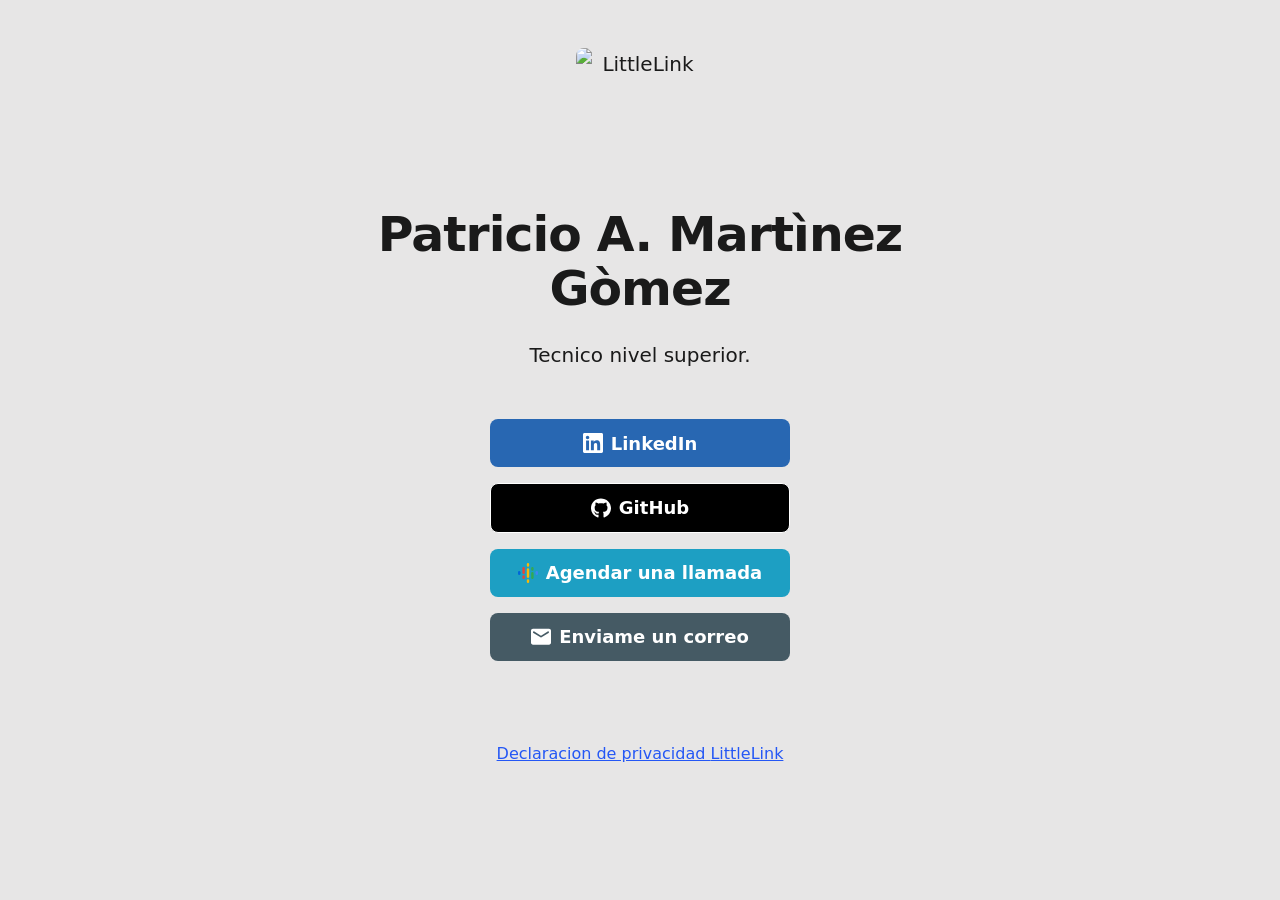
==== index.html @ 5863b047 "cambios grandes (mejora de ortografia, arreglo de codigo y cambio de favicon)" ====
<!DOCTYPE html>

<!-- 
  To change the theme, change the class on the html tag below to one of:
  - theme-auto: Automatically switches based on user's system preferences
  - theme-light: Forces light theme
  - theme-dark: Forces dark theme
-->

<html class="theme-light" lang="es_CL"> <!-- Update`class="theme-auto" with your preference -->

  <head>
    <meta charset="utf-8">
    <meta name="viewport" content="width=device-width, initial-scale=1">
        
    <!-- Page Title - Change this to your name/brand (50-60 characters recommended) -->
    <title>Portafolio Web de Patricio</title>
    <link rel="icon" type="image/x-icon" href="/images/netcenter_7.ico"> <!-- Update this with your own favicon -->
    
    <!-- Meta Description - Write a description (150-160 characters recommended) -->
    <meta name="description" content="Agregador de enlaces personal-profesional de Patricio.">
    
    <!-- Keywords 
    <meta name="keywords" content="">
    -->
    
    <!-- Canonical URL - Helps prevent duplicate content issues -->
    <meta rel="canonical" href="https://MagnumVD64.github.io">
    
    <!-- Author Information -->
    <meta name="author" content="Patricio MG, Chile">
     
    
    <!-- Stylesheets -->
    <link rel="stylesheet" href="css/reset.css">
    <link rel="stylesheet" href="css/style.css">
    <link rel="stylesheet" href="css/brands.css">
  
  </head>

<body>

    <div class="container">
        <div class="column">

            <!-- 
              By default, the Avatar is rounded. Use the following:
              - avatar--rounded: Automatically rounds the image
              - avatar--soft: Slightly rounds the image
              - avatar--none: Removes any rounding

              Be sure to replace the src with your own image path and update the alt text
            -->
            <img class="avatar avatar--soft" src="images/avatar.png" srcset="images/avatar@2x.png 2x" alt="LittleLink">

            <!-- Replace with your name or brand -->
            <h1>
              <div>Patricio A. Martìnez Gòmez</div>
            </h1>

            <!-- Add a short description about yourself or your brand -->
            <p>Tecnico nivel superior.</p>

            <!-- All your buttons go here -->
            <div class="button-stack" role="navigation">

              <!-- Linkedin -->
              <a class="button button-linked" href="https://www.linkedin.com/in/pmartinezg-6b659329a/" target="_blank" rel="noopener" role="button"><img class="icon" aria-hidden="true" src="images/icons/linkedin.svg" alt="LinkedIn Logo">LinkedIn</a>
              
              <!-- GitHub -->
              <a class="button button-github" href="https://github.com/MagnumVD64" target="_blank" rel="noopener" role="button"><img class="icon" aria-hidden="true" src="images/icons/github.svg" alt="GitHub Logo">GitHub</a>

              <!-- Google Calendar -->
              <a class="button button-bandcamp" href="https://calendar.app.google/JWwjUa4GKrFmV5VLA" target="_blank" rel="noopener" role="button"><img class="icon" aria-hidden="true" src="images/icons/google-podcasts.svg" alt="Calendar Icon">Agendar una llamada</a>

              <!-- Generic Email -->
              <a class="button button-whatsapp" href="mailto:p.martinez@duocuc.cl" target="_blank" rel="noopener" role="button"><img class="icon" aria-hidden="true" src="images/icons/generic-email.svg" alt="Email Icon">Enviame un correo</a>

              <!-- Generic Homepage 
              <a class="button button-default" href="#" target="_blank" rel="noopener" role="button"><img class="icon" aria-hidden="true" src="images/icons/generic-homepage.svg" alt="Homepage Icon">Visita mi Web</a>
              -->

              <!-- Default LittleLink
              <a class="button button-default" href="#" target="_blank" rel="noopener" role="button"><img class="icon" aria-hidden="true" src="images/icons/littlelink.svg" alt="LittleLink Logo">LittleLink</a>
              -->
              
              <!-- Generic Blog 
              <a class="button button-default" href="#" target="_blank" rel="noopener" role="button"><img class="icon" aria-hidden="true" src="images/icons/generic-blog.svg" alt="Blog Icon">Read our blog</a>
              -->
                        
              <!-- Generic Cloud
              <a class="button button-default" href="#" target="_blank" rel="noopener" role="button"><img class="icon" aria-hidden="true" src="images/icons/generic-cloud.svg" alt="Cloud Icon">Download File</a>
              -->
              
              <!-- Generic Code 
              <a class="button button-default" href="#" target="_blank" rel="noopener" role="button"><img class="icon" aria-hidden="true" src="images/icons/generic-code.svg" alt="Code Icon">View the code</a>
              -->
              
              <!-- Generic Computer 
              <a class="button button-default" href="#" target="_blank" rel="noopener" role="button"><img class="icon" aria-hidden="true" src="images/icons/generic-computer.svg" alt="Computer Icon">Homelab Setup</a>
              -->
              
              <!-- Generic Phone
              <a class="button button-default" href="#" target="_blank" rel="noopener" role="button"><img class="icon" aria-hidden="true" src="images/icons/generic-phone.svg" alt="Phone Icon">Call Us</a>
              -->
              
              <!-- Generic Review 
              <a class="button button-default" href="#" target="_blank" rel="noopener" role="button"><img class="icon" aria-hidden="true" src="images/icons/generic-review.svg" alt="Review Icon">Leave us a review</a>
              -->
              
              <!-- Generic RSS
              <a class="button button-default" href="#" target="_blank" rel="noopener" role="button"><img class="icon" aria-hidden="true" src="images/icons/generic-rss.svg" alt="RSS Icon">RSS Subscribe</a>
              -->
              
              <!-- Generic Shopping Bag
              <a class="button button-default" href="#" target="_blank" rel="noopener" role="button"><img class="icon" aria-hidden="true" src="images/icons/generic-shopping-bag.svg" alt="Shopping Bag Icon">Visit Our Shop</a>
              -->
              
              <!-- Generic Shopping Tag
              <a class="button button-default" href="#" target="_blank" rel="noopener" role="button"><img class="icon" aria-hidden="true" src="images/icons/generic-shopping-tag.svg" alt="Shopping Tag Icon">10% Discount</a>
              -->
              
              <!-- Generic SMS
              <a class="button button-default" href="#" target="_blank" rel="noopener" role="button"><img class="icon" aria-hidden="true" src="images/icons/generic-sms.svg" alt="SMS Icon">Send us a message</a>
              -->
              
              <!-- Generic Website 
              <a class="button button-default" href="#" target="_blank" rel="noopener" role="button"><img class="icon" aria-hidden="true" src="images/icons/generic-website.svg" alt="Website Icon">Visit Website</a>
              -->
              <!-- LittleLink Extended
              <a class="button button-default" href="https://github.com/sethcottle/littlelink-extended" target="_blank" rel="noopener" role="button"><img class="icon" aria-hidden="true" src="images/icons/littlelink.svg" alt="LittleLink Logo">LittleLink Extended</a>
              -->
              
      </div>
        
      <!-- Feel free to add your own footer information, including updating `privacy.html` to reflect how your LittleLink fork is set up -->
      <footer>
        <a href="privacy.html">Declaracion de privacidad </a> <a href="https://littlelink.io" target="_blank" rel="noopener">LittleLink</a>
      </footer>
    
    </div>
  </div>

</body>

</html>
---- css/style.css ----
/*
* LittleLink
* https://littlelink.io
* Free to use under the MIT license
* http://www.opensource.org/licenses/mit-license.php
*/

/* Base Typography Settings
–––––––––––––––––––––––––––––––––––––––––––––––––– */
:root {
	font-size:16px;
}

/* Grid
  –––––––––––––––––––––––––––––––––––––––––––––––––– */
  .container {
	position:relative;
	width:100%;
	max-width:37.5rem;     				/* 600px */
    text-align:center;
	margin:0 auto;
	padding:3rem 1.25rem 0 1.25rem;
	box-sizing:border-box;
}
.container-left {
	position:relative;
	width:100%;
	max-width:37.5rem;
	text-align:left;
	margin:0 auto;
	padding:0 1.25rem;
	box-sizing:border-box;
}
.container-left p {
	margin-bottom: 1rem;  				/* 16px space between paragraphs */
  }
.column {
	position:center;
	width:100%;
	float:center;
	box-sizing:border-box;
}
/* For devices larger than 400px */
  @media (min-width:25rem) {            /* 400px */
    .container {
	width:85%;
	padding-left:0;
	padding-right:0;
}
}/* For devices larger than 550px */
  @media (min-width:34.375rem) {        /* 550px */
    .container {
	width:80%;
}
.column,.columns {
	margin-left:0;
}
.column:first-child,.columns:first-child {
	margin-left:0;
}
}

/* Base Styles
  –––––––––––––––––––––––––––––––––––––––––––––––––– */
  body {
	margin:0;
	padding:0;
	background-color:#e7e6e6;
	color:#1a1a1a;
	font-family:"Open Sans",system-ui;
	font-size:1.125rem;     				/* 18px */
    font-weight:400;
	line-height:1.6;
}

/* Typography
  –––––––––––––––––––––––––––––––––––––––––––––––––– */
  h1 {
	margin:0 0 0.5rem 0;
	font-size:3rem;         		/* 48px */
    font-weight:800;
	line-height:1;
	letter-spacing:0;
	word-wrap:break-word;
	overflow-wrap:break-word;
	hyphens:auto;           		/* Delete this to remove automatic hyphen on line break */
}
.container p {
	margin:0 0 2rem 0;
}

/* Base Typography Settings
–––––––––––––––––––––––––––––––––––––––––––––––––– */
/* Base size - 16px browser default */
:root {
  font-size:16px;           /* Using a 1.25 modular scale for typography */
  --scale-0:1rem;           /* 16px */
  --scale-1:1.25rem;        /* 20px */
  --scale-2:1.563rem;       /* 25px */
  --scale-3:1.953rem;       /* 31px */
  --scale-4:2.441rem;       /* 39px */
  --scale-5:3.052rem;       /* 49px */
  
  /* Spacing units */
  --spacing-xs:0.5rem;      /* 8px */
  --spacing-s:1rem;         /* 16px */
  --spacing-m:1.5rem;       /* 24px */
  --spacing-l:2rem;         /* 32px */
  --spacing-xl:3rem;        /* 48px */
  --spacing-xxl:4rem;       /* 64px */
}

/* Avatar */
.avatar {
	width: 8rem;             /* 128px */
	height: 8rem;
	border-radius: 50%;
	object-fit: cover;
	background-position: center;
	margin-bottom: var(--spacing-l);
	margin-left: auto;
	margin-right: auto;
	display: block;
  }

/* Typography Scale */
h1 {
	margin:0 0 var(--spacing-m) 0;
	font-size:var(--scale-5);           /* ~49px */
  	font-weight:800;
	line-height:1.1;
	letter-spacing:-0.02em;
	word-wrap:break-word;
	overflow-wrap:break-word;
}
body {
	font-size:var(--scale-1);           /* 20px */
  	line-height:1.6;
}
.container p {
	margin:0 0 var(--spacing-xl) 0;
	font-size:var(--scale-1);
	line-height:1.6;
}

/* Container spacing */
.container {
	padding:var(--spacing-xl) var(--spacing-m) 0 var(--spacing-m);
	text-align:center;
}

/* Footer */
footer {
	margin:var(--spacing-xxl) 0;            /* 4rem (64px) top and bottom */
    font-size:var(--scale-0);
}

/* Responsive adjustments */
@media (max-width:34.375rem) {              /* 550px */
  h1 {
	font-size:var(--scale-4);
}
body {
	font-size:var(--scale-0);
}
.container p {
	font-size:var(--scale-0);
}
.avatar {
	margin-bottom:var(--spacing-m);
}
footer {
	margin:var(--spacing-xl) 0;         	/* 3rem (48px) top and bottom */
}
}

/* Links
  –––––––––––––––––––––––––––––––––––––––––––––––––– */
  a {
	color:#2457F5;
	text-decoration:underline;
}
a:hover {
	color:#083BDA;
}

/* Buttons
–––––––––––––––––––––––––––––––––––––––––––––––––– */
.button,button {
	display:inline-flex;
	align-items:center;
	justify-content:center;
	width:18.75rem;             	/* 300px */
 	min-height:3rem;                /* 48px */
  	padding:0.75rem 1rem;         	/* 12px ; 16px */
  	font-size:1.125rem;           	/* 18px */
  	font-weight:700;
	text-decoration:none;
	white-space:normal;
  	background-color:var(--button-background,transparent);
	color:var(--button-text,#000000);
	border:var(--button-border,none);
	border-radius:0.5rem;
	cursor:pointer;
	box-sizing:border-box;
	hyphens:auto;               	/* Delete this to remove automatic hyphen on line break */
  	margin-bottom:1rem;
	text-align:center;
	line-height:1.3;
}

/* Icons
–––––––––––––––––––––––––––––––––––––––––––––––––– */
.icon {
	width:1.25rem;
	height:1.25rem;
	margin-right:0.5rem;
	flex-shrink:0;
}

/* Avatar
  –––––––––––––––––––––––––––––––––––––––––––––––––– */
.avatar {
	width: 8rem;             /* 128px */
	height: 8rem;
	object-fit: cover;
	background-position: center;
	margin-bottom: var(--spacing-l);
  }

   /* Modifier for no avatar rounding */
   .avatar--none {
	border-radius: 0%;
  }

  /* Modifier for rounded avatar */
  .avatar--rounded {
	border-radius: 50%;
  }
  
  /* Modifier for slightly rounded corners */
  .avatar--soft {
	border-radius: 0.5rem;   /* 8px rounded corners */
  }

/* Theme System
  –––––––––––––––––––––––––––––––––––––––––––––––––– */
/* Light theme is default above */
  
/* Dark theme */
:root.theme-dark {
	color-scheme:dark;
}
:root.theme-dark :focus-visible {
	outline: 2px solid #4899F7;
	outline-offset: 2px;
  }
:root.theme-dark body {
	background-color:#121212;
	color:#ffffff;
}
:root.theme-dark a:not(.button) {
	color:#4899F7;
}
:root.theme-dark a:not(.button):hover {
	color:#7AB8FF;
}

/* Auto theme */
:root.theme-auto {
	color-scheme:light dark;
}
@media (prefers-color-scheme:dark) {
	:root.theme-auto body {
	background-color:#121212;
	color:#ffffff;
}
:root.theme-auto :focus-visible {
    outline: 2px solid #4899F7;
    outline-offset: 2px;
  }
:root.theme-auto a:not(.button) {
	color:#4899F7;
}
:root.theme-auto a:not(.button):hover {
	color:#7AB8FF;
}
}

/* Button Text Color Override
    –––––––––––––––––––––––––––––––––––––––––––––––––– */
    .button:hover,button:hover {
	color:var(--button-text);
}

/* Responsive Typography
  –––––––––––––––––––––––––––––––––––––––––––––––––– */
  @media (max-width:34.375rem) {            /* 550px */
    h1 {
	font-size:2rem;                         /* 32px */
	}
	body {
	font-size:1rem;                    		/* 16px */
	}
}

/* Privacy Page Styles
  –––––––––––––––––––––––––––––––––––––––––––––––––– */
nav {
	margin:var(--spacing-l) 0;
	text-align:left;
}
section {
	margin:var(--spacing-xl) 0;
	text-align:left;
}
h2 {
	font-size:var(--scale-3);
	font-weight:700;
	margin-bottom:var(--spacing-m);
}
h3 {
	font-size:var(--scale-2);
	font-weight:600;
	margin:var(--spacing-l) 0 var(--spacing-s) 0;
}
ul {
	list-style:none;
	padding:0;
	margin:0 0 var(--spacing-m) 0;
}
ul li {
	margin-bottom:var(--spacing-xs);
}

/* Privacy page specific responsive adjustments */
  @media (max-width:34.375rem) {
	h2 {
	font-size:var(--scale-2);
	}
	h3 {
	font-size:var(--scale-1);
	}
	section {
	margin:var(--spacing-l) 0;
	}
}

/* Font Face Definitions
  –––––––––––––––––––––––––––––––––––––––––––––––––– */
@font-face {
	font-display:swap;
	font-family:'Open Sans';
	font-style:normal;
	font-weight:400;
	src:url('../fonts/open-sans-v34-vietnamese_latin-ext_latin_hebrew_greek-ext_greek_cyrillic-ext_cyrillic-regular.eot');
	src:url('../fonts/open-sans-v34-vietnamese_latin-ext_latin_hebrew_greek-ext_greek_cyrillic-ext_cyrillic-regular.eot?#iefix') format('embedded-opentype'),url('../fonts/open-sans-v34-vietnamese_latin-ext_latin_hebrew_greek-ext_greek_cyrillic-ext_cyrillic-regular.woff2') format('woff2'),url('../fonts/open-sans-v34-vietnamese_latin-ext_latin_hebrew_greek-ext_greek_cyrillic-ext_cyrillic-regular.woff') format('woff'),url('../fonts/open-sans-v34-vietnamese_latin-ext_latin_hebrew_greek-ext_greek_cyrillic-ext_cyrillic-regular.ttf') format('truetype'),url('../fonts/open-sans-v34-vietnamese_latin-ext_latin_hebrew_greek-ext_greek_cyrillic-ext_cyrillic-regular.svg#OpenSans') format('svg');
}
@font-face {
	font-display:swap;
	font-family:'Open Sans';
	font-style:normal;
	font-weight:600;
	src:url('../fonts/open-sans-v34-vietnamese_latin-ext_latin_hebrew_greek-ext_greek_cyrillic-ext_cyrillic-600.eot');
	src:url('../fonts/open-sans-v34-vietnamese_latin-ext_latin_hebrew_greek-ext_greek_cyrillic-ext_cyrillic-600.eot?#iefix') format('embedded-opentype'),url('../fonts/open-sans-v34-vietnamese_latin-ext_latin_hebrew_greek-ext_greek_cyrillic-ext_cyrillic-600.woff2') format('woff2'),url('../fonts/open-sans-v34-vietnamese_latin-ext_latin_hebrew_greek-ext_greek_cyrillic-ext_cyrillic-600.woff') format('woff'),url('../fonts/open-sans-v34-vietnamese_latin-ext_latin_hebrew_greek-ext_greek_cyrillic-ext_cyrillic-600.ttf') format('truetype'),url('../fonts/open-sans-v34-vietnamese_latin-ext_latin_hebrew_greek-ext_greek_cyrillic-ext_cyrillic-600.svg#OpenSans') format('svg');
}
@font-face {
	font-display:swap;
	font-family:'Open Sans';
	font-style:normal;
	font-weight:700;
	src:url('../fonts/open-sans-v34-vietnamese_latin-ext_latin_hebrew_greek-ext_greek_cyrillic-ext_cyrillic-700.eot');
	src:url('../fonts/open-sans-v34-vietnamese_latin-ext_latin_hebrew_greek-ext_greek_cyrillic-ext_cyrillic-700.eot?#iefix') format('embedded-opentype'),url('../fonts/open-sans-v34-vietnamese_latin-ext_latin_hebrew_greek-ext_greek_cyrillic-ext_cyrillic-700.woff2') format('woff2'),url('../fonts/open-sans-v34-vietnamese_latin-ext_latin_hebrew_greek-ext_greek_cyrillic-ext_cyrillic-700.woff') format('woff'),url('../fonts/open-sans-v34-vietnamese_latin-ext_latin_hebrew_greek-ext_greek_cyrillic-ext_cyrillic-700.ttf') format('truetype'),url('../fonts/open-sans-v34-vietnamese_latin-ext_latin_hebrew_greek-ext_greek_cyrillic-ext_cyrillic-700.svg#OpenSans') format('svg');
}
@font-face {
	font-display:swap;
	font-family:'Open Sans';
	font-style:normal;
	font-weight:800;
	src:url('../fonts/open-sans-v34-vietnamese_latin-ext_latin_hebrew_greek-ext_greek_cyrillic-ext_cyrillic-800.eot');
	src:url('../fonts/open-sans-v34-vietnamese_latin-ext_latin_hebrew_greek-ext_greek_cyrillic-ext_cyrillic-800.eot?#iefix') format('embedded-opentype'),url('../fonts/open-sans-v34-vietnamese_latin-ext_latin_hebrew_greek-ext_greek_cyrillic-ext_cyrillic-800.woff2') format('woff2'),url('../fonts/open-sans-v34-vietnamese_latin-ext_latin_hebrew_greek-ext_greek_cyrillic-ext_cyrillic-800.woff') format('woff'),url('../fonts/open-sans-v34-vietnamese_latin-ext_latin_hebrew_greek-ext_greek_cyrillic-ext_cyrillic-800.ttf') format('truetype'),url('../fonts/open-sans-v34-vietnamese_latin-ext_latin_hebrew_greek-ext_greek_cyrillic-ext_cyrillic-800.svg#OpenSans') format('svg');
}
---- css/brands.css ----
/*
* LittleLink Button Styles
* https://littlelink.io
* Free to use under the MIT license
* http://www.opensource.org/licenses/mit-license.php
*/

/* Brand Button Base Styles
–––––––––––––––––––––––––––––––––––––––––––––––––– */
/* Only include brand-specific button styling here */
.button,button {
  color:var(--button-text,#000000);
  background-color:var(--button-background,transparent);
	border:var(--button-border,none);
	transition:filter 0.2s ease,transform 0.2s ease;
}

/* Global Button Hover Effect
–––––––––––––––––––––––––––––––––––––––––––––––––– */
.button:hover,button:hover {
	filter:brightness(90%);
	transform:translateY(-1px);
}

/* Button Icons
–––––––––––––––––––––––––––––––––––––––––––––––––– */
.icon {
	filter:var(--icon-filter,none);
}

/* Brand-Specific Styles
–––––––––––––––––––––––––––––––––––––––––––––––––– */

/* Default */
.button.button-default {
	--button-text:#ffffff;
	--button-background:#2457F5;
	--button-border:1px solid #ffffff;
}

/* Amazon */
.button-amazon {
	--button-text:#000000;
	--button-background:#FFFFFF;
	--button-border:1px solid #212121;
}

/* Amazon Music */
.button-amazon-music {
	--button-text:#000000;
	--button-background:#25D1DA;
}

/* Apple App Store */
.button-appstore {
	--button-text:#FFFFFF;
	--button-background:#000000;
	--button-border:1px solid #FFFFFF;
}

/* Apple Invites */
.button-invites {
	--button-text:#FFFFFF;
	--button-background:#000000;
	--button-border:1px solid #FFFFFF;
}

/* Apple Music */
.button-apple-music {
	--button-text:#ffffff;
	--button-background:#000000;
	--button-border:1px solid #FFFFFF;
}

/* Apple Music Alt */
.button-apple-music-alt {
	--button-text:#ffffff;
	background-image:linear-gradient(to bottom,#FB5C74,#FA233B);
}

/* Apple Podcasts */
.button-apple-podcasts {
	--button-text:#ffffff;
	--button-background:#000000;
	--button-border:1px solid #FFFFFF;
}

/* Apple Podcasts Alt */
.button-apple-podcasts-alt {
	--button-text:#ffffff;
	background-image:linear-gradient(to bottom,#F452FF,#832BC1);
}

/* Bandcamp */
.button-bandcamp {
	--button-text:#ffffff;
	--button-background:#1d9fc3;
}

/* Behance */
.button-behance {
	--button-text:#ffffff;
	--button-background:#0057FF;
  --button-border:1px solid #FFFFFF;
}

/* Bluesky */
.button-bluesky {
	--button-text:#FFFFFF;
	--button-background:#1185FE;
}

/* Bluesky Alt */
.button-bluesky-alt {
	--button-text:#000000;
	--button-background:#FFFFFF;
	--button-border:1px solid #000000;
}

/* Buy Me a Coffee */
.button-coffee {
	--button-text:#000000;
	--button-background:#ffdd00;
}

/* Cal.com */
.button-cal {
	--button-text:#FFFFFF;
	--button-background:#292929;
	--button-border:1px solid #FFFFFF;
}

/* Calendly */
.button-calendly {
	--button-text:#FFFFFF;
	--button-background:#006BFF;
}

/* Cash App */
.button-cash-app {
	--button-text:#ffffff;
	background-image:linear-gradient(to bottom,#00d64b,#00c244);
}

/* dev.to */
.button-dev-to {
	--button-text:#000000;
	--button-background:#f5f5f5;
	--button-border:1px solid #212121;
}

/* Discogs */
.button-discogs {
	--button-text:#000000;
	--button-background:#FFFFFF;
	--button-border:1px solid #000000;
}

/* Discogs Alt */
.button-discogs-alt {
	--button-text:#FFFFFF;
	--button-background:#000000;
	--button-border:1px solid #FFFFFF;
}

/* Discord */
.button-discord {
	--button-text:#ffffff;
	--button-background:#5865F2;
}

/* Dribbble */
.button-dribbble {
	--button-text:#000000;
	--button-background:#FFFFFF;
	--button-border:1px solid #212121;
}

/* Etsy */
.button-etsy {
	--button-text:#ffffff;
	--button-background:#F45800;
}

/* Facebook */
.button-faceb {
	--button-text:#ffffff;
	--button-background:#0866FF;
}

/* Facebook Messenger */
.button-messenger {
	--button-text:#ffffff;
	--button-background:#0866FF;
}

/* Figma */
.button-figma {
	--button-text:#ffffff;
	--button-background:#000000;
	--button-border:1px solid #FFFFFF;
}

/* Fiverr */
.button-fiverr {
	--button-text:#ffffff;
	--button-background:#1DBF73;
}

/* Flickr */
.button-flickr {
	--button-text:#ffffff;
	--button-background:#000000;
	--button-border:1px solid #FFFFFF;
}

/* GitHub */
.button-github {
	--button-text:#ffffff;
	--button-background:#000000;
	--button-border:1px solid #FFFFFF;
}

/* GitLab */
.button-gitlab {
	--button-text:#ffffff;
	--button-background:#6151b2;
}

/* GoFundMe */
.button-gofundme {
	--button-text:#ffffff;
	--button-background:#02A95C;
}

/* Goodreads */
.button-goodreads {
	--button-text:#333333;
	--button-background:#f3f1e6;
	--button-border:1px solid #212121;
}

/* Google Black */
.button-google-black {
	--button-text:#FFFFFF;
	--button-background:#000000;
	--button-border:1px solid #FFFFFF;
}

/* Google Play Store */
.button-playstore {
	--button-text:#FFFFFF;
	--button-background:#000000;
	--button-border:1px solid #FFFFFF;
}

/* Google Scholar */
.button-google-scholar {
	--button-text:#000000;
	--button-background:#FFFFFF;
	--button-border:1px solid #212121;
}

/* Hashnode */
.button-hashnode {
	--button-text:#000000;
	--button-background:#ffffff;
	--button-border:1px solid #212121;
}

/* Instagram */
.button-instagram {
	--button-text:#ffffff;
	background-image:linear-gradient(-135deg,#1400c8,#b900b4,#f50000);
}

/* Kick */
.button-kick {
	--button-text:#ffffff;
	--button-background:#000000;
	--button-border:1px solid #ffffff;
}

/* Kick Alt */
.button-kick-alt {
	--button-text:#000000;
	--button-background:#01e701;
}

/* Kickstarter */
.button-kickstarter {
	--button-text:#ffffff;
	--button-background:#05ce78;
}

/* Kit */
.button-kit {
	--button-text:#ffffff;
	--button-background:#000000;
	--button-border:1px solid #FFFFFF;
}

/* Ko-fi */
.button-ko-fi {
	--button-text:#ffffff;
	--button-background:#000000;
  --button-border:1px solid #FFFFFF;
}

/* Last.fm */
.button-last-fm {
	--button-text:#ffffff;
	--button-background:#D51007;
}

/* Letterboxd */
.button-letterboxd {
	--button-text:#ffffff;
	--button-background:#2c3440;
	--button-border:1px solid #FFFFFF;
}

/* Line */
.button-line {
	--button-text:#FFFFFF;
	--button-background:#06C755;
}

/* LinkedIn */
.button-linked {
	--button-text:#ffffff;
	--button-background:#2867b2;
}

/* Mailchimp */
.button-mailchimp {
	--button-text:#000000;
	--button-background:#FFE01B;
}

/* Mastodon */
.button-mastodon {
	--button-text:#ffffff;
	--button-background:#17063B;
	--button-border:1px solid #FFFFFF;
}

/* Matrix */
.button-matrix {
	--button-text:#000000;
	--button-background:#ffffff;
	--button-border:1px solid #000000;
}

/* Medium */
.button-medium {
	--button-text:#ffffff;
	--button-background:#000000;
	--button-border:1px solid #FFFFFF;
}

/* Microsoft */
.button-microsoft {
	--button-text:#ffffff;
	--button-background:#000000;
	--button-border:1px solid #FFFFFF;
}

/* Notion */
.button-notion {
	--button-text:#000000;
	--button-background:#ffffff;
	--button-border:1px solid #212121;
}

/* Obsidian */
.button.button-obsidian {
	--button-text:#ffffff;
	--button-background:#262626;
	--button-border:1px solid #ffffff;
}

/* OnlyFans */
.button-onlyfans {
	--button-text:#ffffff;
	--button-background:#00AEEF;
}

/* Patreon */
.button-patreon {
	--button-text:#ffffff;
	--button-background:#000000;
	--button-border:1px solid #FFFFFF;
}

/* PayPal */
.button-paypal {
	--button-text:#ffffff;
	--button-background:#002991;
  --button-border:1px solid #FFFFFF;
}

/* Pinterest */
.button-pinterest {
	--button-text:#000000;
	--button-background:#ffffff;
	--button-border:1px solid #212121;
}

/* Product Hunt */
.button-product-hunt {
	--button-text:#000000;
	--button-background:#ffffff;
	--button-border:1px solid #212121;
}

/* Reddit */
.button-reddit {
	--button-text:#FFFFFF;
	--button-background:#FF4500;
}

/* Shop */
.button-shop {
	--button-text:#ffffff;
	--button-background:#5A31F4;
}

/* Signal */
.button-signal {
	--button-text:#ffffff;
	--button-background:#3a76f0;
}

/* Slack */
.button-slack {
	--button-text:#000000;
	--button-background:#FFFFFF;
	--button-border:1px solid #212121;
}

/* Snapchat */
.button-snapchat {
	--button-text:#000000;
	--button-background:#fffc00;
}

/* SoundCloud */
.button-soundcloud {
	--button-text:#ffffff;
	--button-background:#ff5500;
}

/* Spotify */
.button-spotify {
	--button-text:#191414;
	--button-background:#1db954;
}

/* Spotify Alt */
.button-spotify-alt {
	--button-text:#FFFFFF;
	--button-background:#191414;
	--button-border:1px solid #FFFFFF;
}

/* Square */
.button-square {
	--button-text:#FFFFFF;
	--button-background:#006AFF;
}

/* Stack Overflow */
.button-stack-overflow {
	--button-text:#000000;
	--button-background:#FFFFFF;
	--button-border:1px solid #000000;
}

/* Steam */
.button-steam {
	--button-text:#ffffff;
	background-image:linear-gradient(90deg,#08BBFF,#2B75FF);
}

/* Steam Alt */
.button-steam-alt {
	--button-text:#ffffff;
	background-image:linear-gradient(90deg,#09172a,#072a57,#0c5085);
	--button-border:1px solid #FFFFFF;
}

/* Strava */
.button-strava {
	--button-text:#ffffff;
	--button-background:#fc5200;
}

/* Substack */
.button-substack {
	--button-text:#ffffff;
	--button-background:#FF6719;
}

/* Telegram */
.button-telegram {
	--button-text:#ffffff;
	--button-background:#3faee8;
}

/* Threads */
.button-threads {
	--button-text:#FFFFFF;
	--button-background:#000000;
	--button-border:1px solid #FFFFFF;
}

/* Threema */
.button-threema {
	--button-text:#000000;
	--button-background:#3fe669;
}

/* TikTok */
.button-tiktok {
	--button-text:#ffffff;
	--button-background:#000000;
	--button-border:1px solid #FFFFFF;
}

/* Trello */
.button-trello {
	--button-text:#ffffff;
	--button-background:#0065ff;
}

/* Tumblr */
.button-tumb {
	--button-text:#ffffff;
	--button-background:#131313;
	--button-border:1px solid #FFFFFF;
}

/* Twitch */
.button-twitch {
	--button-text:#ffffff;
	--button-background:#9146ff;
}

/* Unsplash */
.button-unsplash {
	--button-text:#000000;
	--button-background:#ffffff;
	--button-border:1px solid #212121;
}

/* Venmo */
.button-venmo {
	--button-text:#ffffff;
	--button-background:#008CFF;
}

/* Vimeo */
.button-vimeo {
	--button-text:#ffffff;
	--button-background:#1ab7ea;
}

/* VSCO */
.button-vsco {
	--button-text:#FFFFFF;
	--button-background:#000000;
	--button-border:1px solid #FFFFFF;
}

/* WhatsApp */
.button-whatsapp {
	--button-text:#ffffff;
	--button-background:#455a64;
}

/* WordPress */
.button-wordpress {
	--button-text:#ffffff;
	--button-background:#3858E9;
}

/* X */
.button-x {
	--button-text:#FFFFFF;
	--button-background:#000000;
	--button-border:1px solid #FFFFFF;
}

/* YouTube */
.button-yt {
	--button-text:#ffffff;
	--button-background:#282828;
	--button-border:1px solid #FFFFFF;
}

/* YouTube Alt */
.button-yt-alt {
	--button-text:#ffffff;
	--button-background:#FF0000;
}

/* Zoom */
.button-zoom {
	--button-text:#ffffff;
	--button-background:#0B5CFF;
  --button-border:1px solid #FFFFFF;
}
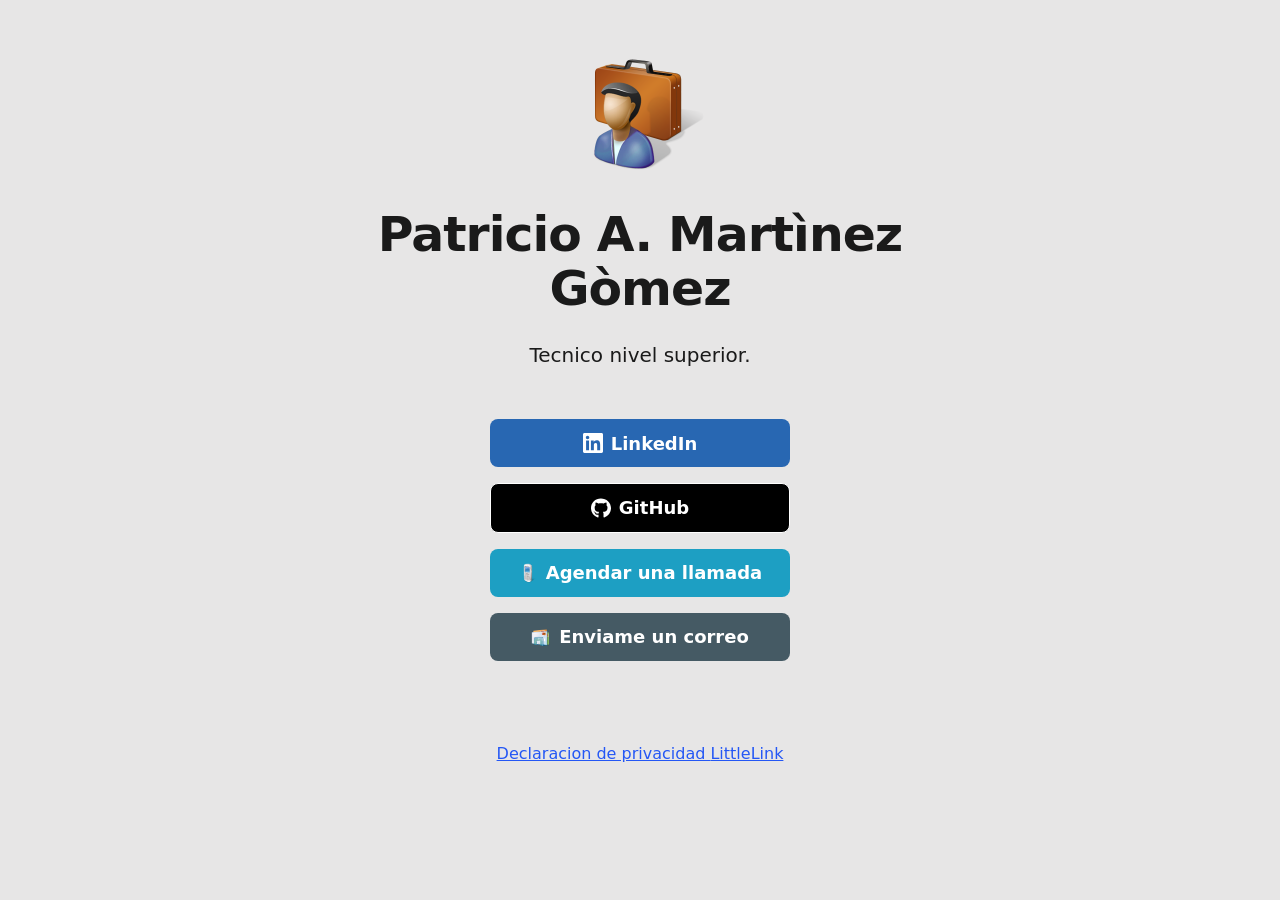
==== commit 3aecb0dd: "mejora de iconografia" ====
--- a/index.html
+++ b/index.html
@@ -15,7 +15,7 @@
         
     <!-- Page Title - Change this to your name/brand (50-60 characters recommended) -->
     <title>Portafolio Web de Patricio</title>
-    <link rel="icon" type="image/x-icon" href="/images/netcenter_7.ico"> <!-- Update this with your own favicon -->
+    <link rel="icon" type="image/x-icon" href="/images/portf.ico"> <!-- Update this with your own favicon -->
     
     <!-- Meta Description - Write a description (150-160 characters recommended) -->
     <meta name="description" content="Agregador de enlaces personal-profesional de Patricio.">
@@ -29,8 +29,7 @@
     
     <!-- Author Information -->
     <meta name="author" content="Patricio MG, Chile">
-     
-    
+         
     <!-- Stylesheets -->
     <link rel="stylesheet" href="css/reset.css">
     <link rel="stylesheet" href="css/style.css">
@@ -51,7 +50,7 @@
 
               Be sure to replace the src with your own image path and update the alt text
             -->
-            <img class="avatar avatar--soft" src="images/avatar.png" srcset="images/avatar@2x.png 2x" alt="LittleLink">
+            <img class="avatar avatar--soft" src="images/portf.ico" alt="LittleLink">
 
             <!-- Replace with your name or brand -->
             <h1>
@@ -71,10 +70,10 @@
               <a class="button button-github" href="https://github.com/MagnumVD64" target="_blank" rel="noopener" role="button"><img class="icon" aria-hidden="true" src="images/icons/github.svg" alt="GitHub Logo">GitHub</a>
 
               <!-- Google Calendar -->
-              <a class="button button-bandcamp" href="https://calendar.app.google/JWwjUa4GKrFmV5VLA" target="_blank" rel="noopener" role="button"><img class="icon" aria-hidden="true" src="images/icons/google-podcasts.svg" alt="Calendar Icon">Agendar una llamada</a>
+              <a class="button button-bandcamp" href="https://calendar.app.google/JWwjUa4GKrFmV5VLA" target="_blank" rel="noopener" role="button"><img class="icon" aria-hidden="true" src="images/icons/llamada.ico" alt="Calendar Icon">Agendar una llamada</a>
 
               <!-- Generic Email -->
-              <a class="button button-whatsapp" href="mailto:p.martinez@duocuc.cl" target="_blank" rel="noopener" role="button"><img class="icon" aria-hidden="true" src="images/icons/generic-email.svg" alt="Email Icon">Enviame un correo</a>
+              <a class="button button-whatsapp" href="mailto:p.martinez@duocuc.cl" target="_blank" rel="noopener" role="button"><img class="icon" aria-hidden="true" src="images/icons/mail.ico" alt="Email Icon">Enviame un correo</a>
 
               <!-- Generic Homepage 
               <a class="button button-default" href="#" target="_blank" rel="noopener" role="button"><img class="icon" aria-hidden="true" src="images/icons/generic-homepage.svg" alt="Homepage Icon">Visita mi Web</a>
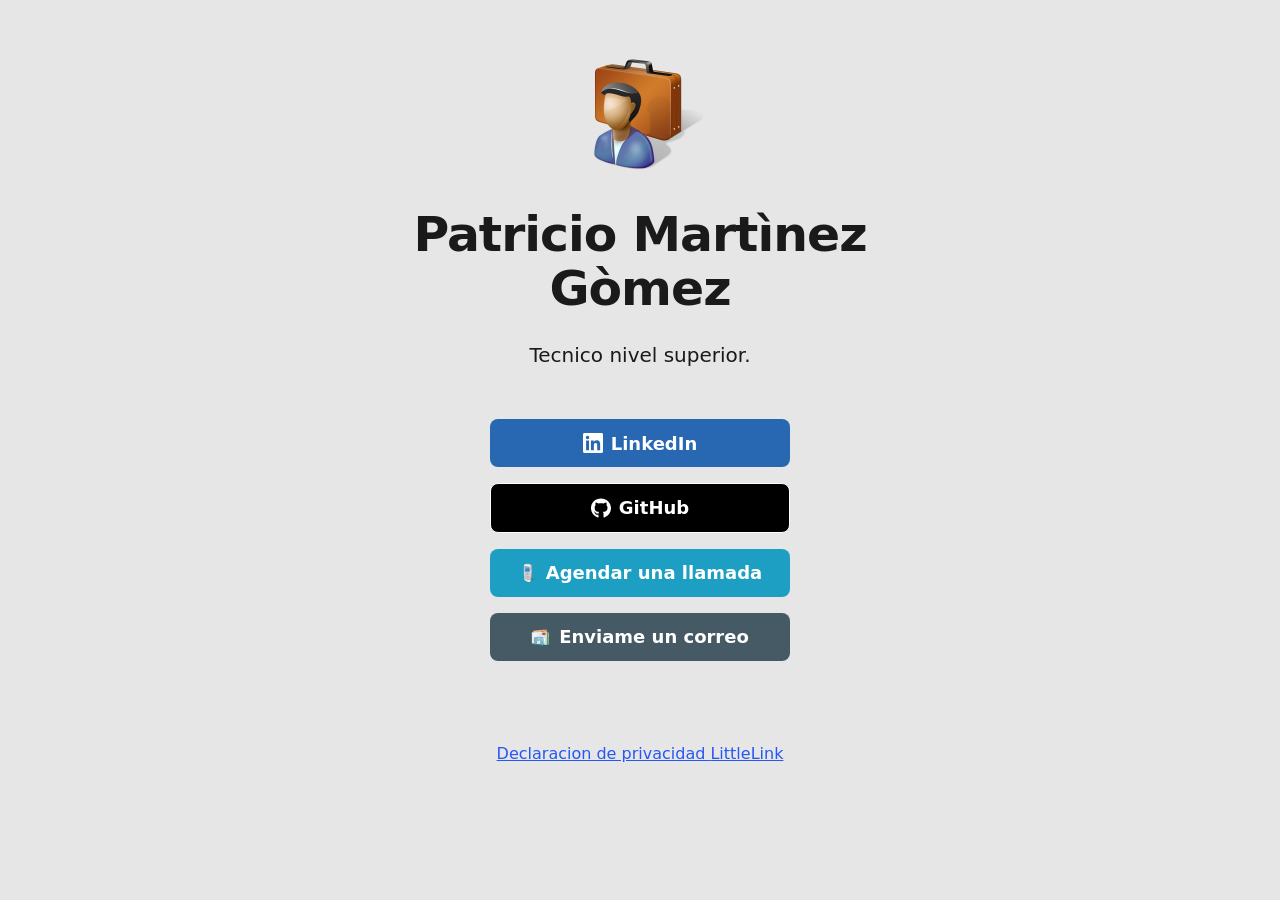
==== commit 1e971887: "ajuste index" ====
--- a/index.html
+++ b/index.html
@@ -54,7 +54,7 @@
 
             <!-- Replace with your name or brand -->
             <h1>
-              <div>Patricio A. Martìnez Gòmez</div>
+              <div>Patricio Martìnez Gòmez</div>
             </h1>
 
             <!-- Add a short description about yourself or your brand -->
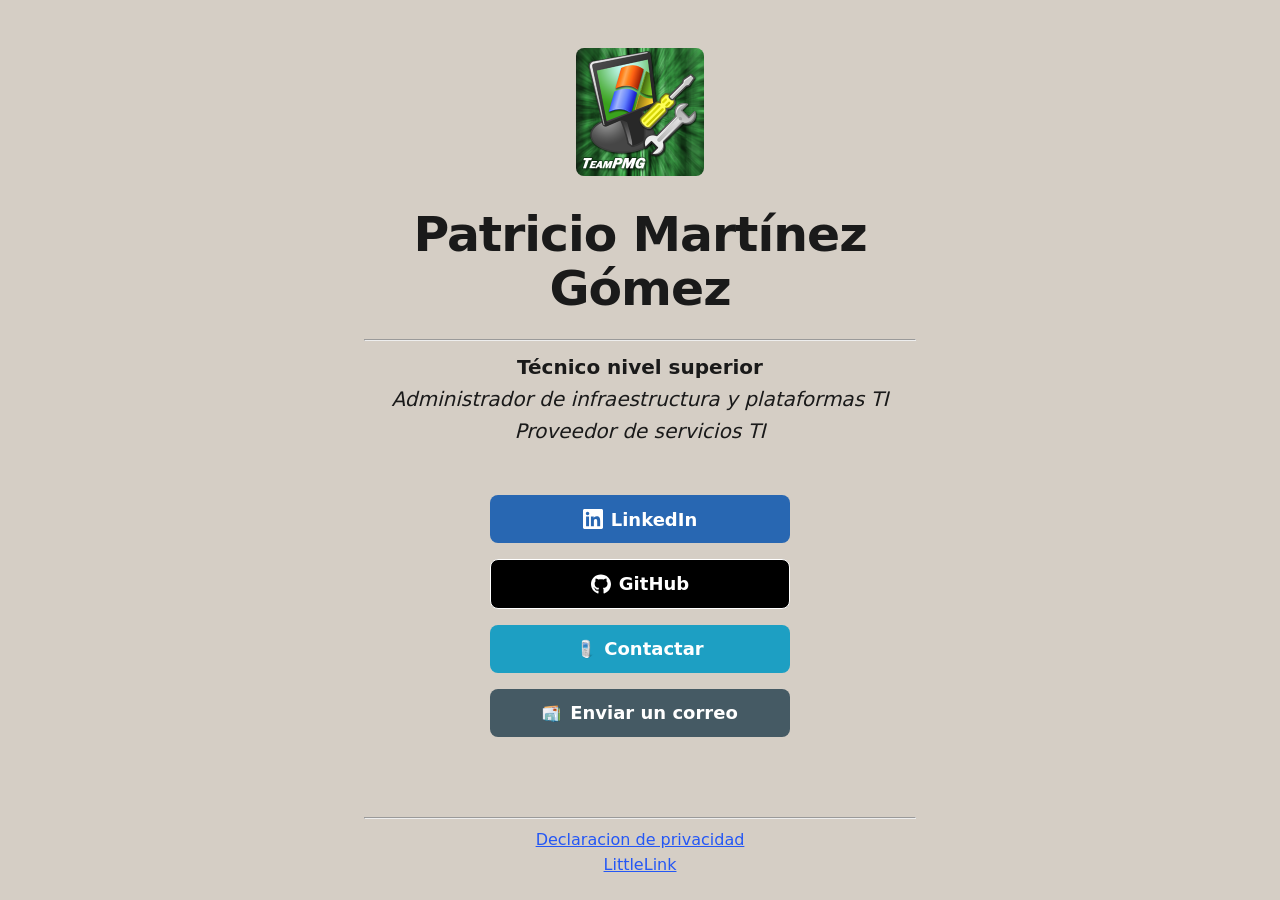
==== commit e992cb13: "Ajustes a index, style y cambio de logo." ====
--- a/index.html
+++ b/index.html
@@ -50,16 +50,17 @@
 
               Be sure to replace the src with your own image path and update the alt text
             -->
-            <img class="avatar avatar--soft" src="images/portf.ico" alt="LittleLink">
+            <img class="avatar avatar--soft" src="images/icons/teampmg_logo_matrix_v1.png" alt="LittleLink">
 
             <!-- Replace with your name or brand -->
             <h1>
-              <div>Patricio Martìnez Gòmez</div>
+              <div>Patricio Martínez Gómez</div>
             </h1>
 
             <!-- Add a short description about yourself or your brand -->
-            <p>Tecnico nivel superior.</p>
-
+            <hr></hr>
+            <p><strong>Técnico nivel superior</strong><br /><em>Administrador de infraestructura y plataformas TI</em></em><br /><em>Proveedor de servicios TI</em></p>
+             
             <!-- All your buttons go here -->
             <div class="button-stack" role="navigation">
 
@@ -70,10 +71,10 @@
               <a class="button button-github" href="https://github.com/MagnumVD64" target="_blank" rel="noopener" role="button"><img class="icon" aria-hidden="true" src="images/icons/github.svg" alt="GitHub Logo">GitHub</a>
 
               <!-- Google Calendar -->
-              <a class="button button-bandcamp" href="https://calendar.app.google/JWwjUa4GKrFmV5VLA" target="_blank" rel="noopener" role="button"><img class="icon" aria-hidden="true" src="images/icons/llamada.ico" alt="Calendar Icon">Agendar una llamada</a>
+              <a class="button button-bandcamp" href="https://calendar.app.google/JWwjUa4GKrFmV5VLA" target="_blank" rel="noopener" role="button"><img class="icon" aria-hidden="true" src="images/icons/llamada.ico" alt="Calendar Icon">Contactar</a>
 
               <!-- Generic Email -->
-              <a class="button button-whatsapp" href="mailto:p.martinez@duocuc.cl" target="_blank" rel="noopener" role="button"><img class="icon" aria-hidden="true" src="images/icons/mail.ico" alt="Email Icon">Enviame un correo</a>
+              <a class="button button-whatsapp" href="mailto:p.martinez@duocuc.cl" target="_blank" rel="noopener" role="button"><img class="icon" aria-hidden="true" src="images/icons/mail.ico" alt="Email Icon">Enviar un correo</a>
 
               <!-- Generic Homepage 
               <a class="button button-default" href="#" target="_blank" rel="noopener" role="button"><img class="icon" aria-hidden="true" src="images/icons/generic-homepage.svg" alt="Homepage Icon">Visita mi Web</a>
@@ -134,7 +135,8 @@
         
       <!-- Feel free to add your own footer information, including updating `privacy.html` to reflect how your LittleLink fork is set up -->
       <footer>
-        <a href="privacy.html">Declaracion de privacidad </a> <a href="https://littlelink.io" target="_blank" rel="noopener">LittleLink</a>
+        <hr></hr>
+        <a href="privacy.html">Declaracion de privacidad</a><br /><a href="https://littlelink.io" target="_blank" rel="noopener">LittleLink</a>
       </footer>
     
     </div>
--- a/css/style.css
+++ b/css/style.css
@@ -65,7 +65,7 @@
   body {
 	margin:0;
 	padding:0;
-	background-color:#e7e6e6;
+	background-color:#d5cec5;
 	color:#1a1a1a;
 	font-family:"Open Sans",system-ui;
 	font-size:1.125rem;     				/* 18px */
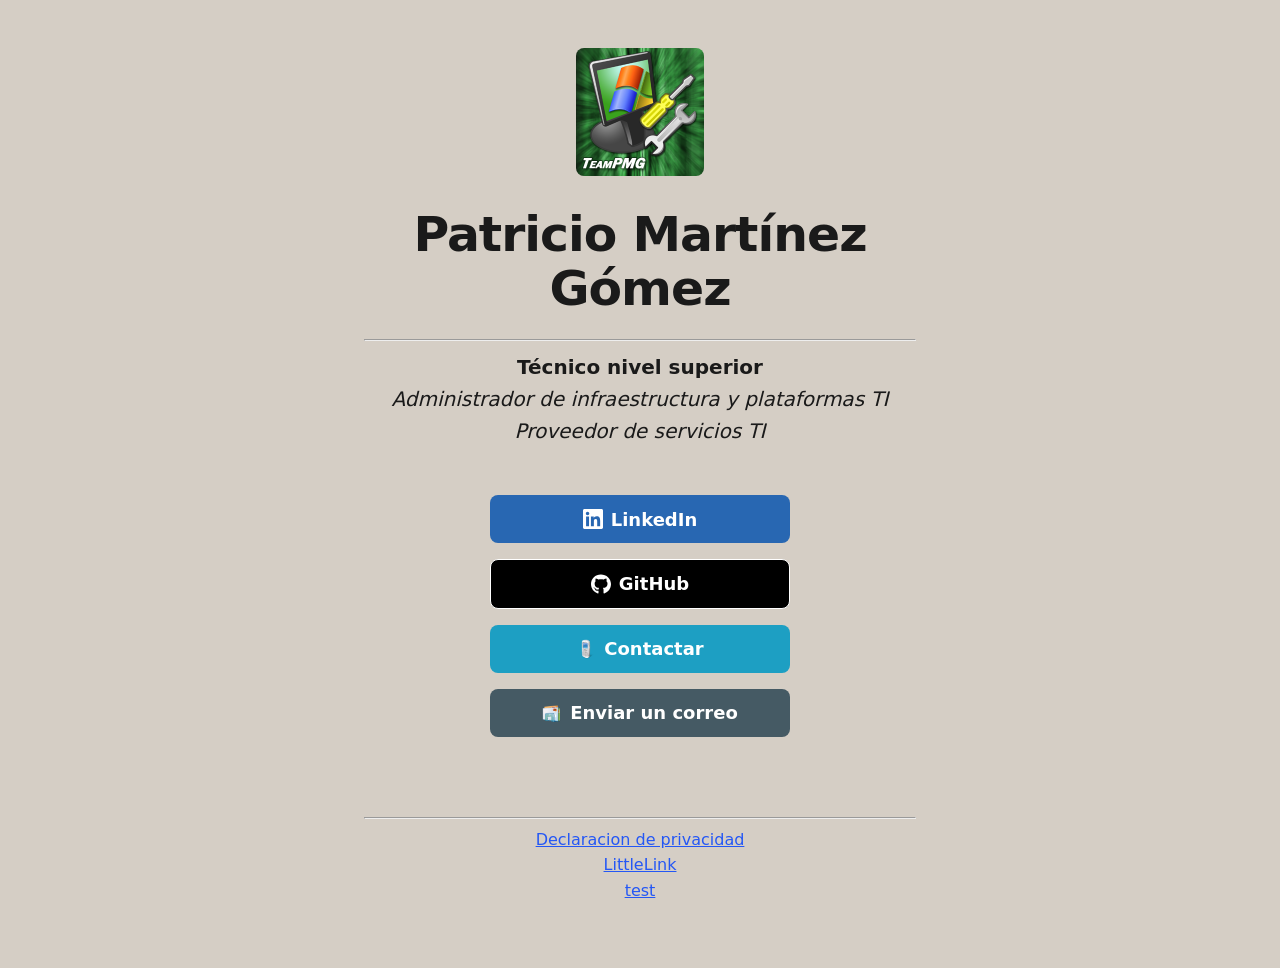
==== commit e0ae3211: "crear entorno de pruebas y añadir archivos de trabajo" ====
--- a/index.html
+++ b/index.html
@@ -136,7 +136,7 @@
       <!-- Feel free to add your own footer information, including updating `privacy.html` to reflect how your LittleLink fork is set up -->
       <footer>
         <hr></hr>
-        <a href="privacy.html">Declaracion de privacidad</a><br /><a href="https://littlelink.io" target="_blank" rel="noopener">LittleLink</a>
+        <a href="privacy.html">Declaracion de privacidad</a><br /><a href="https://littlelink.io" target="_blank" rel="noopener">LittleLink</a><br /><a href="/teampmg/index.html">test</a>
       </footer>
     
     </div>
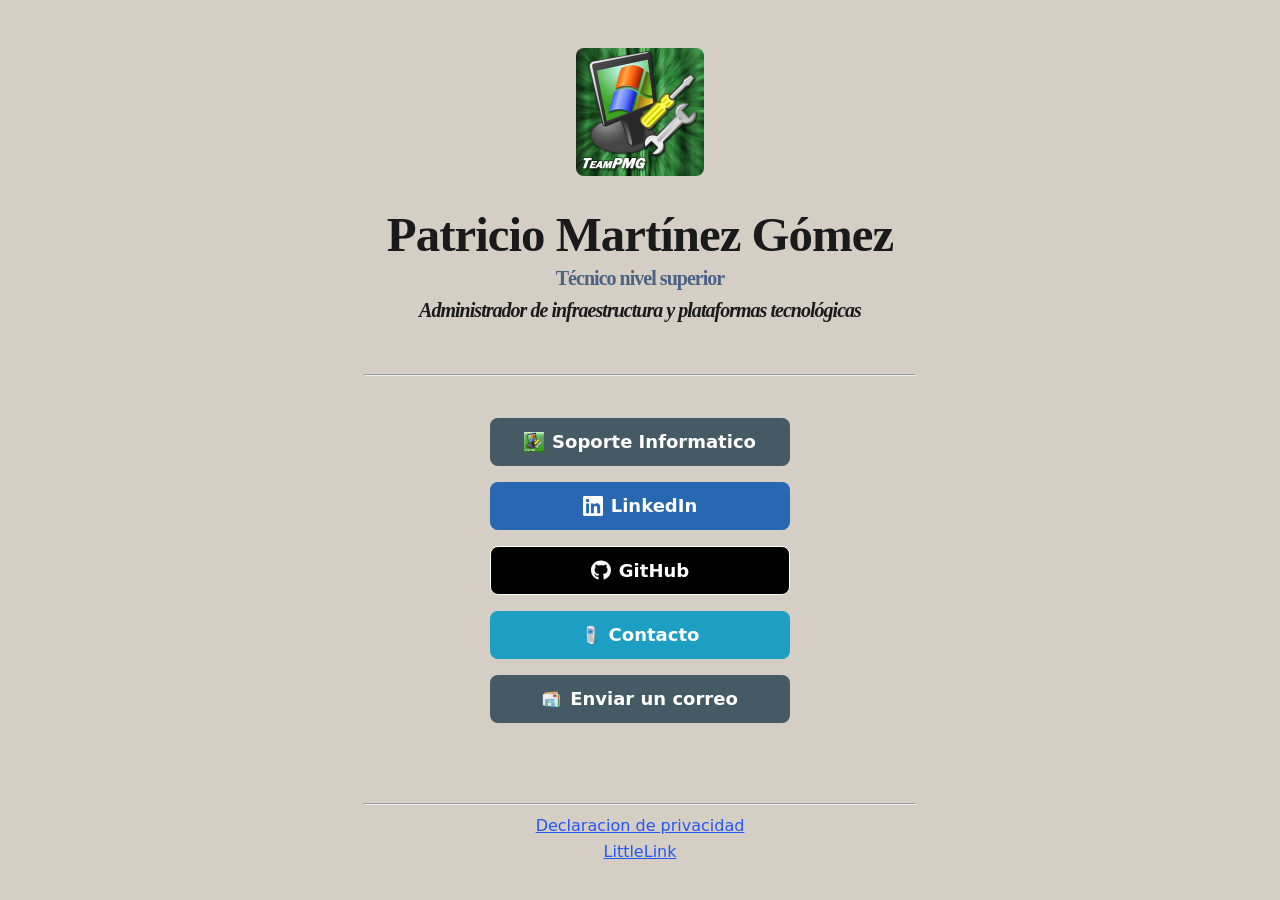
==== commit 200daae0: "- cambios de fuente y estilo - cambios de logos - añadir documentos - ajustes a index principal" ====
--- a/index.html
+++ b/index.html
@@ -55,14 +55,18 @@
             <!-- Replace with your name or brand -->
             <h1>
               <div>Patricio Martínez Gómez</div>
+              <p><a href="documents/certi_titulo.pdf" style="text-decoration: none; color: #4b6284;" target="certi_titulo"><strong>Técnico nivel superior</strong></a><br /><em>Administrador de infraestructura y plataformas tecnológicas</em></p>
             </h1>
-
+          
             <!-- Add a short description about yourself or your brand -->
             <hr></hr>
-            <p><strong>Técnico nivel superior</strong><br /><em>Administrador de infraestructura y plataformas TI</em></em><br /><em>Proveedor de servicios TI</em></p>
+            <br />
              
             <!-- All your buttons go here -->
             <div class="button-stack" role="navigation">
+
+              <!-- Generic Link -->
+              <a class="button button-whatsapp" href="teampmg/index.html" target="_blank" rel="noopener" role="button"><img class="icon" aria-hidden="true" src="images/icons/logo_fondo.png" alt="Email Icon">Soporte Informatico</a>
 
               <!-- Linkedin -->
               <a class="button button-linked" href="https://www.linkedin.com/in/pmartinezg-6b659329a/" target="_blank" rel="noopener" role="button"><img class="icon" aria-hidden="true" src="images/icons/linkedin.svg" alt="LinkedIn Logo">LinkedIn</a>
@@ -71,7 +75,7 @@
               <a class="button button-github" href="https://github.com/MagnumVD64" target="_blank" rel="noopener" role="button"><img class="icon" aria-hidden="true" src="images/icons/github.svg" alt="GitHub Logo">GitHub</a>
 
               <!-- Google Calendar -->
-              <a class="button button-bandcamp" href="https://calendar.app.google/JWwjUa4GKrFmV5VLA" target="_blank" rel="noopener" role="button"><img class="icon" aria-hidden="true" src="images/icons/llamada.ico" alt="Calendar Icon">Contactar</a>
+              <a class="button button-bandcamp" href="https://calendar.app.google/JWwjUa4GKrFmV5VLA" target="_blank" rel="noopener" role="button"><img class="icon" aria-hidden="true" src="images/icons/llamada.ico" alt="Calendar Icon">Contacto</a>
 
               <!-- Generic Email -->
               <a class="button button-whatsapp" href="mailto:p.martinez@duocuc.cl" target="_blank" rel="noopener" role="button"><img class="icon" aria-hidden="true" src="images/icons/mail.ico" alt="Email Icon">Enviar un correo</a>
@@ -136,7 +140,7 @@
       <!-- Feel free to add your own footer information, including updating `privacy.html` to reflect how your LittleLink fork is set up -->
       <footer>
         <hr></hr>
-        <a href="privacy.html">Declaracion de privacidad</a><br /><a href="https://littlelink.io" target="_blank" rel="noopener">LittleLink</a><br /><a href="/teampmg/index.html">test</a>
+        <a href="privacy.html">Declaracion de privacidad</a><br /><a href="https://littlelink.io" target="_blank" rel="noopener">LittleLink</a>
       </footer>
     
     </div>
--- a/css/style.css
+++ b/css/style.css
@@ -67,7 +67,7 @@
 	padding:0;
 	background-color:#d5cec5;
 	color:#1a1a1a;
-	font-family:"Open Sans",system-ui;
+	font-family: "Roboto", system-ui;
 	font-size:1.125rem;     				/* 18px */
     font-weight:400;
 	line-height:1.6;
@@ -76,6 +76,7 @@
 /* Typography
   –––––––––––––––––––––––––––––––––––––––––––––––––– */
   h1 {
+	font-family: Cambria, Cochin, Georgia, Times, 'Times New Roman', serif, system-ui;
 	margin:0 0 0.5rem 0;
 	font-size:3rem;         		/* 48px */
     font-weight:800;
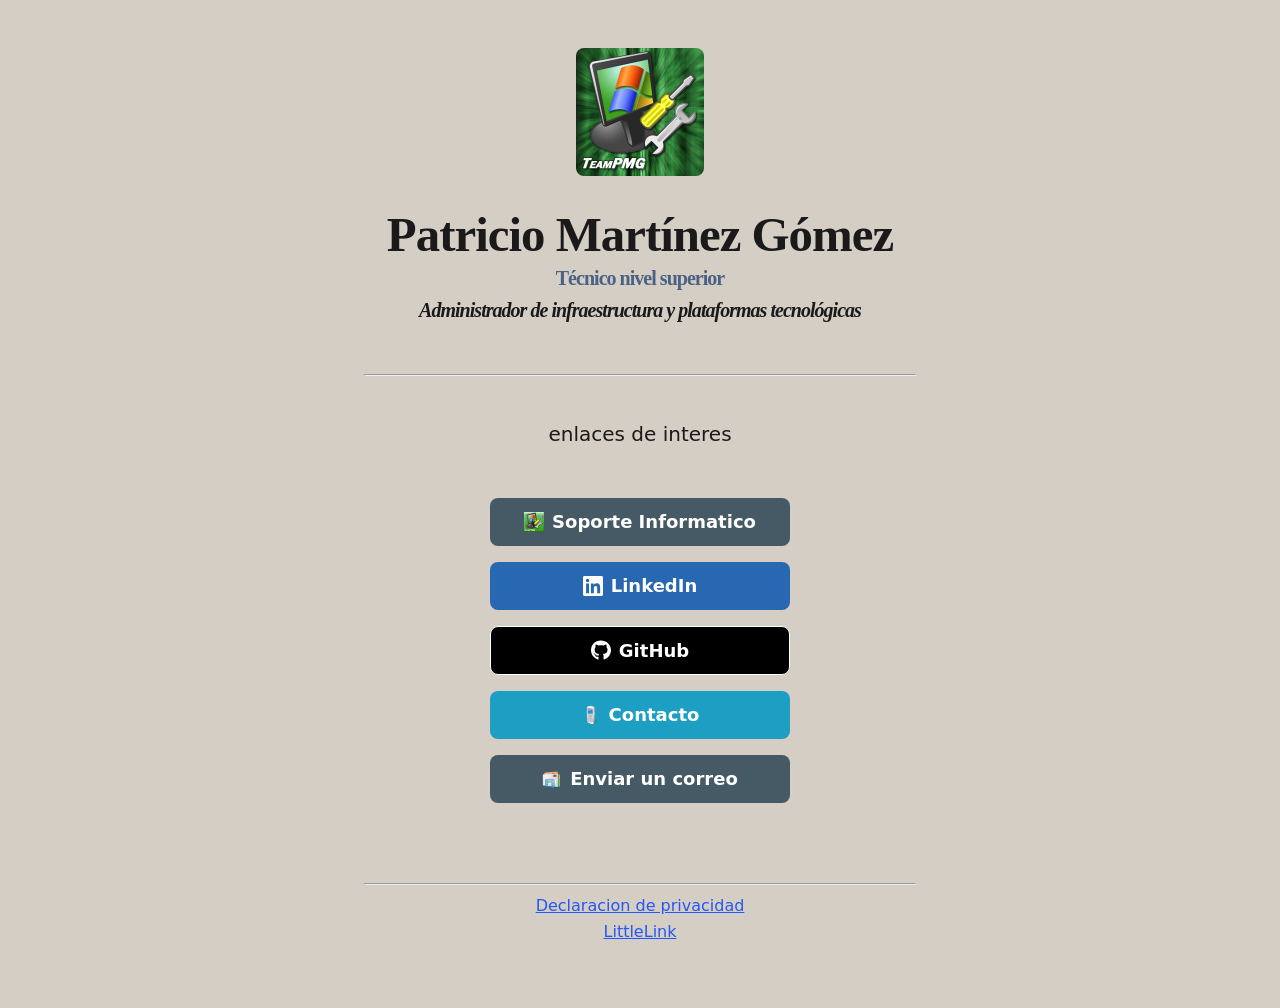
==== commit f0e16bb9: "asjute index" ====
--- a/index.html
+++ b/index.html
@@ -50,23 +50,24 @@
 
               Be sure to replace the src with your own image path and update the alt text
             -->
-            <img class="avatar avatar--soft" src="images/icons/teampmg_logo_matrix_v1.png" alt="LittleLink">
+            <img class="avatar avatar--soft" src="images/icons/teampmg_logo_matrix_v1.png" alt="teampmg_logo_matrix_v1">
 
             <!-- Replace with your name or brand -->
             <h1>
               <div>Patricio Martínez Gómez</div>
-              <p><a href="documents/certi_titulo.pdf" style="text-decoration: none; color: #4b6284;" target="certi_titulo"><strong>Técnico nivel superior</strong></a><br /><em>Administrador de infraestructura y plataformas tecnológicas</em></p>
+              <p><a href="documents/titulo.pdf" style="text-decoration: none; color: #4b6284;" target="Certificado de titulo"><strong>Técnico nivel superior</strong></a><br /><em>Administrador de infraestructura y plataformas tecnológicas</em></p>
             </h1>
           
             <!-- Add a short description about yourself or your brand -->
             <hr></hr>
             <br />
              
+            <p>enlaces de interes</p>
             <!-- All your buttons go here -->
             <div class="button-stack" role="navigation">
 
               <!-- Generic Link -->
-              <a class="button button-whatsapp" href="teampmg/index.html" target="_blank" rel="noopener" role="button"><img class="icon" aria-hidden="true" src="images/icons/logo_fondo.png" alt="Email Icon">Soporte Informatico</a>
+              <a class="button button-whatsapp" href="teampmg/index.html" target="_blank" rel="noopener" role="button"><img class="icon" aria-hidden="true" src="images/logo_fondo.png" alt="TeamPMG">Soporte Informatico</a>
 
               <!-- Linkedin -->
               <a class="button button-linked" href="https://www.linkedin.com/in/pmartinezg-6b659329a/" target="_blank" rel="noopener" role="button"><img class="icon" aria-hidden="true" src="images/icons/linkedin.svg" alt="LinkedIn Logo">LinkedIn</a>
